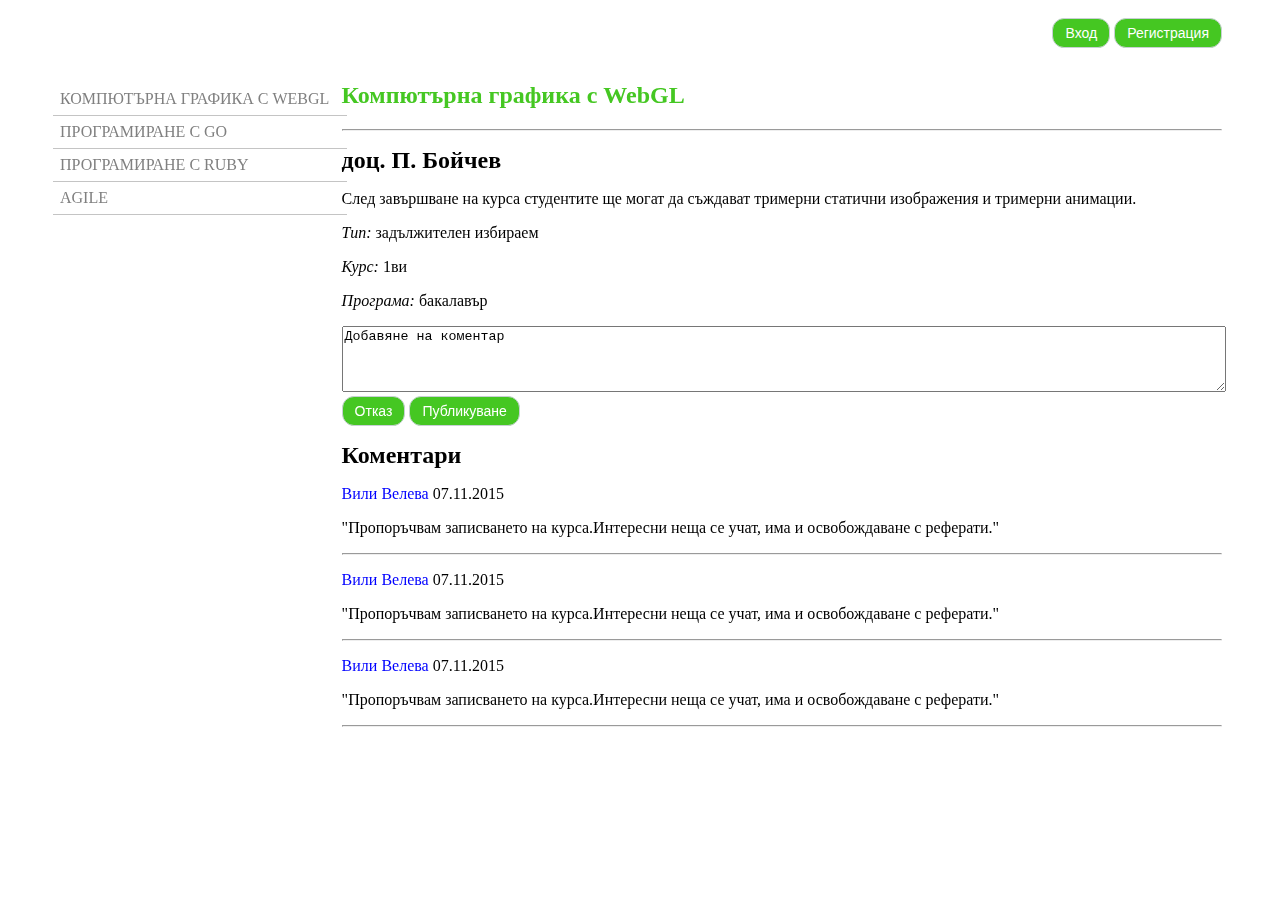
==== index.html @ c6e219f3 "Create new branch." ====
<!DOCTYPE html>
<html>
<head>
	<meta charset="UTF-8">
	<title>Home page</title>
	<link rel="stylesheet" type="text/css" href="./main.css">
</head>
<body>
  <div>
	<header id="header">		
		<button class="btn">Вход</button>
		<button class="btn">Регистрация</button>		
	</header>
  </div>
  
  <!-- test comment on line 16  -->
  
	<div id="left">					
		<div class="left-menu-field" >
			<ul>
				<li><a href="./webgl.html">КОМПЮТЪРНА ГРАФИКА С WEBGL </a></li>
				<li><a href="./go.html">ПРОГРАМИРАНЕ С GO</a></li>
				<li><a href="./ruby.html">ПРОГРАМИРАНЕ С RUBY</a></li>
				<li><a href="./agile.html">AGILE</a></li>
			</ul>
		</div>					
	</div>
 
	<div id="right">
		<h2 class="h2">Компютърна графика с WebGL</h3>
		<hr width="88%" size="2px"/>
		
		<p><b><font size="5">доц. П. Бойчев</font></b></p>
		<p>След завършване на курса студентите ще могат да съждават тримерни статични изображения и тримерни анимации.</p>
		<p><span class="italic">Тип: </span><span>задължителен избираем</span></p>
		<p><span class="italic">Курс: </span><span>1ви</span></p>
		<p><span class="italic">Програма: </span><span>бакалавър</span></p>
		
		<textarea style="width: 88%" rows="4" cols="130">Добавяне на коментар</textarea><br>

		<button class="btn">Отказ</button>
		<button class="btn">Публикуване</button>
		
		<p><b><font size="5">Коментари</font></b></p>
		
		<p><span class="name">Вили Велева </span><span>07.11.2015</span></p>
		<p>"Пропоръчвам записването на курса.Интересни неща се учат, има и освобождаване с реферати."</p>
		<hr width="88%" size="2px"/>
		<p><span class="name">Вили Велева </span><span>07.11.2015</span></p>
		<p>"Пропоръчвам записването на курса.Интересни неща се учат, има и освобождаване с реферати."</p>
		<hr width="88%" size="2px"/>
		<p><span class="name">Вили Велева </span><span>07.11.2015</span></p>
		<p>"Пропоръчвам записването на курса.Интересни неща се учат, има и освобождаване с реферати."</p>
		<hr width="88%" size="2px"/>
		
	</div>
 
</body>
</html>
---- main.css ----
.btn {
  -webkit-border-radius: 12;
  -moz-border-radius: 12;
  border-radius: 12px;
  font-family: Arial;
  color: #ffffff;
  font-size: 14px;
  background: #45c722;
  padding: 6px 12px 6px 12px;
  border: solid #c8d0d4 1px;
  text-decoration: none;
}

.btn:hover {
  background: #288f0e;
  text-decoration: none;
}

.btn:active {
	position:relative;
	top:1px;
}

#header {
	float:right;
	margin: 10px 50px 20px 0px;
}

#left {
	margin: 75px 0px 0px 45px;
    width: 21%;
    height: 100%;
    position: fixed;
}
#right {

	margin: 54px -60px 0px 0px;
    width: 78%;
    height: auto;
    position: absolute;
    right: 0;
}

#right hr {
margin: 0px 0px 0px 0px;
}

.h2{
	color:#45c722;
}

span.italic {
    font-style: italic;
}

span.name {
    color: blue;
}

.left-menu-field ul {
	list-style-type: none;
	margin: 0px;
	padding: 0px;
}

.left-menu-field li a {
		display:block;
		color: grey;
		width: 280px;
		text-decoration: none;
		padding: 7px;
		border-bottom: 1px solid #c4c4c4;
	}
	
.left-menu-field li a:hover{
		display:block;
		background-color: #45c722;
		color: white;
	}
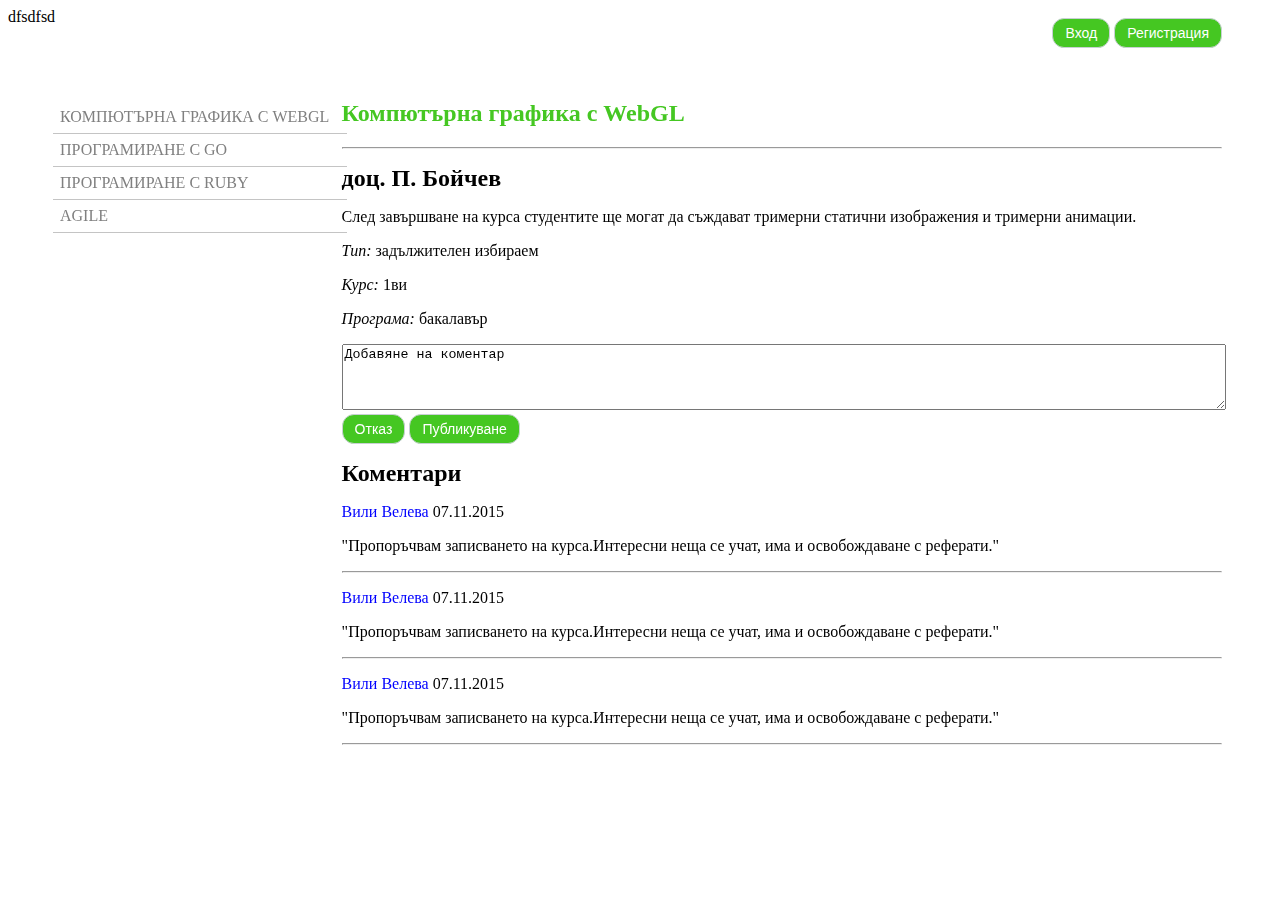
==== commit 2ed16198: "2" ====
--- a/index.html
+++ b/index.html
@@ -12,7 +12,17 @@
 		<button class="btn">Регистрация</button>		
 	</header>
   </div>
+  dfsdfsd
+  <!-- test comment on line 16  -->
+  <!-- test comment on line 16  -->
+  <!-- test comment on line 16  -->
   
+  <!-- test comment on line 16  -->
+  <!-- test comment on line 16  -->
+  
+  <!-- test comment on line 16  -->
+  <!-- test comment on line 16  -->
+  <!-- test comment on line 16  -->
   <!-- test comment on line 16  -->
   
 	<div id="left">					
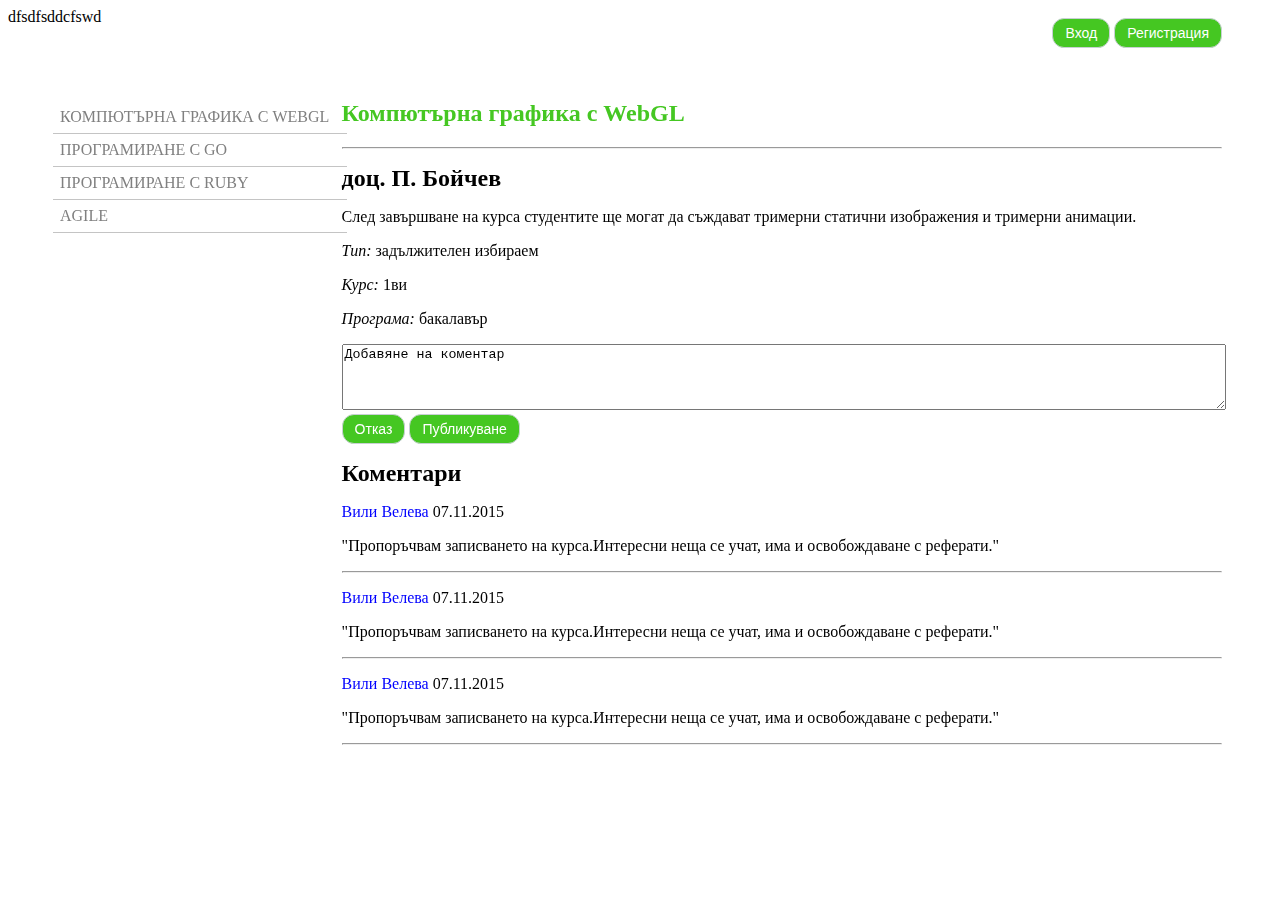
==== commit d576e078: "6" ====
--- a/index.html
+++ b/index.html
@@ -12,7 +12,7 @@
 		<button class="btn">Регистрация</button>		
 	</header>
   </div>
-  dfsdfsd
+  dfsdfsddcfswd
   <!-- test comment on line 16  -->
   <!-- test comment on line 16  -->
   <!-- test comment on line 16  -->
